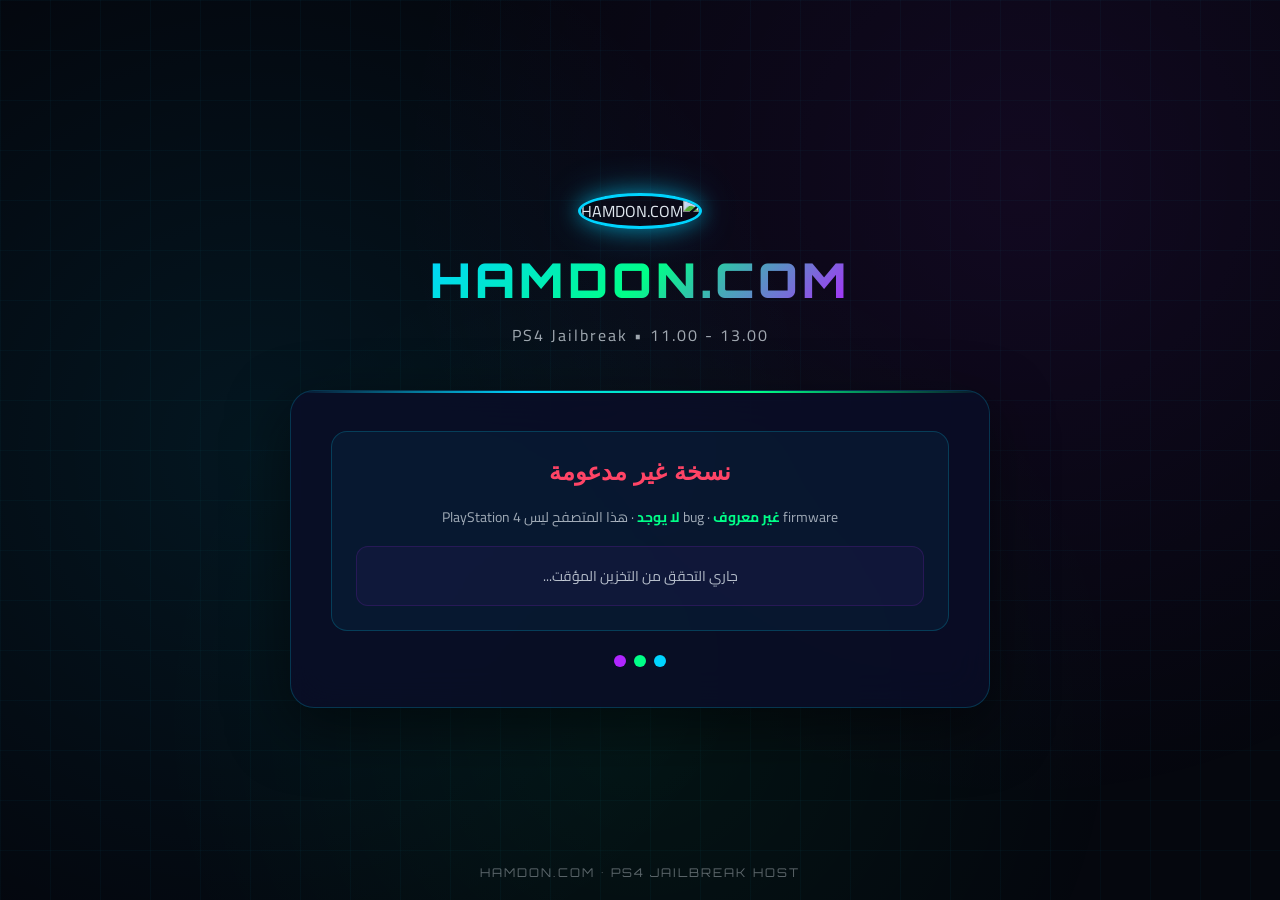
==== index.html @ dcbeb016 "Create index.html" ====
<!DOCTYPE html>
<html lang="ar" dir="rtl" manifest="cache.appcache">
<head>
<meta charset="utf-8">
<meta name="viewport" content="width=device-width,initial-scale=1">
<title>HAMDON.COM | PS4 Jailbreak 11.00 - 13.00</title>
<style>
@import url('https://fonts.googleapis.com/css2?family=Orbitron:wght@400;700;900&family=Cairo:wght@400;700;900&display=swap');

* { margin: 0; padding: 0; box-sizing: border-box; }

:root {
  --neon-blue: #00d4ff;
  --neon-green: #00ff88;
  --neon-purple: #b026ff;
  --dark-bg: #05070e;
  --card-bg: rgba(10, 14, 39, 0.85);
}

html, body {
  min-height: 100vh;
  background: var(--dark-bg);
  color: #e0e8f0;
  font-family: 'Cairo', system-ui, sans-serif;
  overflow-x: hidden;
  position: relative;
}

body::before {
  content: '';
  position: fixed;
  inset: 0;
  background: 
    radial-gradient(circle at 20% 50%, rgba(0, 212, 255, 0.08) 0%, transparent 50%),
    radial-gradient(circle at 80% 20%, rgba(176, 38, 255, 0.08) 0%, transparent 50%),
    radial-gradient(circle at 50% 80%, rgba(0, 255, 136, 0.06) 0%, transparent 50%);
  z-index: 0;
  animation: bgPulse 8s ease-in-out infinite alternate;
}

@keyframes bgPulse {
  0% { opacity: 0.6; }
  100% { opacity: 1; }
}

body::after {
  content: '';
  position: fixed;
  inset: 0;
  background-image: 
    linear-gradient(rgba(0, 212, 255, 0.03) 1px, transparent 1px),
    linear-gradient(90deg, rgba(0, 212, 255, 0.03) 1px, transparent 1px);
  background-size: 50px 50px;
  z-index: 0;
  pointer-events: none;
}

#container {
  position: relative;
  z-index: 2;
  min-height: 100vh;
  display: flex;
  flex-direction: column;
  align-items: center;
  justify-content: center;
  padding: 20px;
}

.logo-section {
  text-align: center;
  margin-bottom: 40px;
  animation: fadeInDown 0.6s ease-out;
}

@keyframes fadeInDown {
  from { opacity: 0; transform: translateY(-30px); }
  to { opacity: 1; transform: translateY(0); }
}

.logo-img {
  width: 120px;
  height: 120px;
  border-radius: 50%;
  border: 3px solid var(--neon-blue);
  box-shadow: 
    0 0 20px rgba(0, 212, 255, 0.5),
    0 0 40px rgba(0, 212, 255, 0.3);
  margin-bottom: 20px;
  animation: logoGlow 2s ease-in-out infinite alternate;
}

@keyframes logoGlow {
  0% { box-shadow: 0 0 20px rgba(0, 212, 255, 0.5); }
  100% { box-shadow: 0 0 30px rgba(0, 212, 255, 0.8), 0 0 60px rgba(0, 212, 255, 0.5); }
}

.brand-name {
  font-family: 'Orbitron', sans-serif;
  font-size: 48px;
  font-weight: 900;
  background: linear-gradient(135deg, var(--neon-blue), var(--neon-green), var(--neon-purple));
  -webkit-background-clip: text;
  -webkit-text-fill-color: transparent;
  background-clip: text;
  letter-spacing: 4px;
  margin-bottom: 10px;
}

.tagline {
  font-size: 16px;
  color: rgba(224, 232, 240, 0.7);
  letter-spacing: 2px;
}

.main-card {
  background: var(--card-bg);
  backdrop-filter: blur(20px);
  border: 1px solid rgba(0, 212, 255, 0.2);
  border-radius: 24px;
  padding: 40px;
  max-width: 700px;
  width: 100%;
  box-shadow: 0 20px 60px rgba(0, 0, 0, 0.5);
  animation: fadeInUp 0.6s ease-out 0.2s both;
  position: relative;
  overflow: hidden;
}

@keyframes fadeInUp {
  from { opacity: 0; transform: translateY(30px); }
  to { opacity: 1; transform: translateY(0); }
}

.main-card::before {
  content: '';
  position: absolute;
  top: 0;
  left: 0;
  right: 0;
  height: 2px;
  background: linear-gradient(90deg, transparent, var(--neon-blue), var(--neon-green), transparent);
  animation: scanLine 3s linear infinite;
}

@keyframes scanLine {
  0% { transform: translateX(-100%); }
  100% { transform: translateX(100%); }
}

.status-box {
  background: rgba(0, 212, 255, 0.05);
  border: 1px solid rgba(0, 212, 255, 0.2);
  border-radius: 16px;
  padding: 24px;
  margin-bottom: 24px;
  text-align: center;
}

#state {
  font-size: 24px;
  font-weight: 700;
  color: var(--neon-blue);
  font-family: 'Orbitron', sans-serif;
  min-height: 36px;
}

#state.detecting { color: var(--neon-blue); }
#state.success { color: var(--neon-green); }
#state.bad { color: #ff4466; }
#state.warn { color: #ffaa00; }

#det {
  font-size: 14px;
  color: rgba(224, 232, 240, 0.7);
  margin-top: 12px;
}

#det b { color: var(--neon-green); font-weight: 700; }

#cache {
  background: rgba(176, 38, 255, 0.05);
  border: 1px solid rgba(176, 38, 255, 0.15);
  border-radius: 12px;
  padding: 16px;
  text-align: center;
  font-size: 14px;
  color: rgba(224, 232, 240, 0.8);
  margin-top: 16px;
}

#cache.cacheok {
  background: rgba(0, 255, 136, 0.05);
  border-color: rgba(0, 255, 136, 0.2);
  color: var(--neon-green);
}

.tap-hint {
  margin-top: 20px;
  padding: 12px;
  background: rgba(255, 170, 0, 0.1);
  border: 1px solid rgba(255, 170, 0, 0.3);
  border-radius: 8px;
  color: #ffaa00;
  font-size: 14px;
  text-align: center;
  animation: pulse 1.5s ease-in-out infinite;
}

@keyframes pulse {
  0%, 100% { opacity: 0.7; }
  50% { opacity: 1; }
}

.loader-container {
  display: flex;
  justify-content: center;
  gap: 8px;
  margin-top: 20px;
}

.loader-dot {
  width: 12px;
  height: 12px;
  border-radius: 50%;
  background: var(--neon-blue);
  animation: dotPulse 1.4s ease-in-out infinite;
}

.loader-dot:nth-child(2) { animation-delay: 0.2s; background: var(--neon-green); }
.loader-dot:nth-child(3) { animation-delay: 0.4s; background: var(--neon-purple); }

@keyframes dotPulse {
  0%, 80%, 100% { transform: scale(0.6); opacity: 0.4; }
  40% { transform: scale(1.2); opacity: 1; }
}

.footer {
  position: fixed;
  bottom: 20px;
  left: 50%;
  transform: translateX(-50%);
  font-size: 12px;
  color: rgba(224, 232, 240, 0.4);
  letter-spacing: 2px;
  font-family: 'Orbitron', sans-serif;
  z-index: 2;
}

@media (max-width: 768px) {
  .brand-name { font-size: 32px; }
  .main-card { padding: 24px; }
  #state { font-size: 20px; }
}
</style>
</head>
<body>

<div id="container">
  
  <div class="logo-section">
    <img src="logo_raw.png" alt="HAMDON.COM" class="logo-img">
    <h1 class="brand-name">HAMDON.COM</h1>
    <p class="tagline">PS4 Jailbreak • 11.00 - 13.00</p>
  </div>

  <div class="main-card">
    
    <div class="status-box">
      <div id="state" class="detecting">
        جارٍ كشف إصدار النظام...
      </div>
      <div id="det"></div>
      <div id="cache">جاري التحقق من التخزين المؤقت...</div>
    </div>

    <div id="tapHint" class="tap-hint" style="display: none;">
       اضغط على الشاشة أو زر X للمتابعة 
    </div>

    <div class="loader-container">
      <div class="loader-dot"></div>
      <div class="loader-dot"></div>
      <div class="loader-dot"></div>
    </div>

  </div>

</div>

<div class="footer">HAMDON.COM • PS4 JAILBREAK HOST</div>

<script>
(function () {
    var stateEl = document.getElementById("state");
    var detEl = document.getElementById("det");
    var cacheEl = document.getElementById("cache");
    var tapHint = document.getElementById("tapHint");

    function setState(t, c) { 
        stateEl.textContent = t; 
        stateEl.className = c || "detecting"; 
    }

    function setCache(t, ok) { 
        cacheEl.textContent = t; 
        cacheEl.className = ok ? "cacheok" : ""; 
    }

    function showTapHint(msg) {
        tapHint.textContent = msg;
        tapHint.style.display = "block";
    }

    function hideTapHint() {
        tapHint.style.display = "none";
    }

    var params = new URLSearchParams(location.search);
    var key = null, fwnum = null;
    var m = /PlayStation\s+4[\/ ](\d+)\.(\d+)/.exec(navigator.userAgent);

    if (m) {
        var minor = parseInt(m[2], 16);
        var ms = minor.toString(16);
        if (ms.length < 2) ms = "0" + ms;
        key = m[1] + "." + ms;
        fwnum = parseInt(m[1], 10) * 100 + parseInt(ms, 10);
    }

    var bug = null, why = "";
    var forced = params.get("bug");

    if (forced === "lapse" || forced === "poops") {
        bug = forced;
        why = "تم التحديد يدوياً: " + forced;
    } else if (!key) {
        why = "هذا المتصفح ليس PlayStation 4";
        detEl.innerHTML = "firmware <b>غير معروف</b> &middot; bug <b>لا يوجد</b> &middot; " + why;
        setState("نسخة غير مدعومة", "bad");
        return;
    } else if (fwnum <= 1202) {
        bug = "lapse";
        why = key + " — متوافق (Lapse)";
    } else if (fwnum >= 1250) {
        bug = "poops";
        why = key + " — متوافق (Poops)";
    } else {
        why = key + " — غير مدعوم حالياً";
        detEl.innerHTML = "firmware <b>" + key + "</b> &middot; bug <b>غير مدعوم</b> &middot; " + why;
        setState("نسخة غير مدعومة", "bad");
        return;
    }

    detEl.innerHTML = "firmware <b>" + key + "</b> &middot; bug <b>" + bug.toUpperCase() + "</b> &middot; " + why;

    var target = (bug === "lapse" ? "run_lapse.html" : "run_poops.html") + location.search;

    function go() {
        setState("جارٍ تحميل " + bug + "...", "warn");
        hideTapHint();
        setTimeout(function() {
            location.replace(target);
        }, 500);
    }

    function waitForTap(msg, action) {
        setState(msg, "warn");
        showTapHint("⚡ اضغط على الشاشة أو زر X للمتابعة ⚡");
        function fire() {
            window.removeEventListener("click", fire);
            window.removeEventListener("keydown", fire);
            hideTapHint();
            action();
        }
        window.addEventListener("click", fire);
        window.addEventListener("keydown", fire);
    }

    var ac = window.applicationCache;
    
    if (!ac || !document.documentElement.hasAttribute("manifest")) {
        go();
    } else if (!navigator.onLine) {
        setCache("✓ أوفلاين - التشغيل من الذاكرة المؤقتة", true);
        go();
    } else if (ac.status === ac.IDLE) {
        setCache("✓ التخزين المؤقت جاهز", true);
        go();
    } else if (ac.status === ac.UPDATEREADY) {
        try { ac.swapCache(); } catch (e) {}
        setCache("✓ تم تحميل التحديث", true);
        waitForTap("تم تحميل التحديث - اضغط للمتابعة", function () { 
            location.reload(); 
        });
    } else {
        setCache("جارٍ تنزيل الملفات للعمل أوفلاين...");
        
        ac.addEventListener("downloading", function () { 
            setCache("⬇ جارٍ تنزيل الملفات للمرة الأولى...");
        }, false);
        
        ac.addEventListener("progress", function (e) {
            if (e && e.total)
                setCache(" تنزيل " + Math.round((e.loaded / e.total) * 100) + "%");
        }, false);
        
        ac.addEventListener("cached", function () {
            setCache("✓ اكتمل التنزيل - الموقع جاهز للعمل أوفلاين!", true);
            waitForTap("✓ تم التخزين بنجاح! اضغط للتشغيل", go);
        }, false);
        
        ac.addEventListener("updateready", function () {
            try { ac.swapCache(); } catch (e) {}
            setCache("✓ تم تحميل التحديث", true);
            waitForTap("✓ تحديث جاهز - اضغط لإعادة التحميل", function () { 
                location.reload(); 
            });
        }, false);
        
        ac.addEventListener("noupdate", function () {
            setCache("✓ التخزين المؤقت محدّث وجاهز", true);
            go();
        }, false);
        
        ac.addEventListener("error", function () {
            setCache("⚠ فشل التخزين المؤقت");
            waitForTap(" فشل التخزين - اضغط للتشغيل", go);
        }, false);
        
        ac.addEventListener("obsolete", function () {
            setCache(" Cache قديم");
            waitForTap(" Cache قديم - اضغط للتحديث", go);
        }, false);
    }
})();
</script>

</body>
</html>
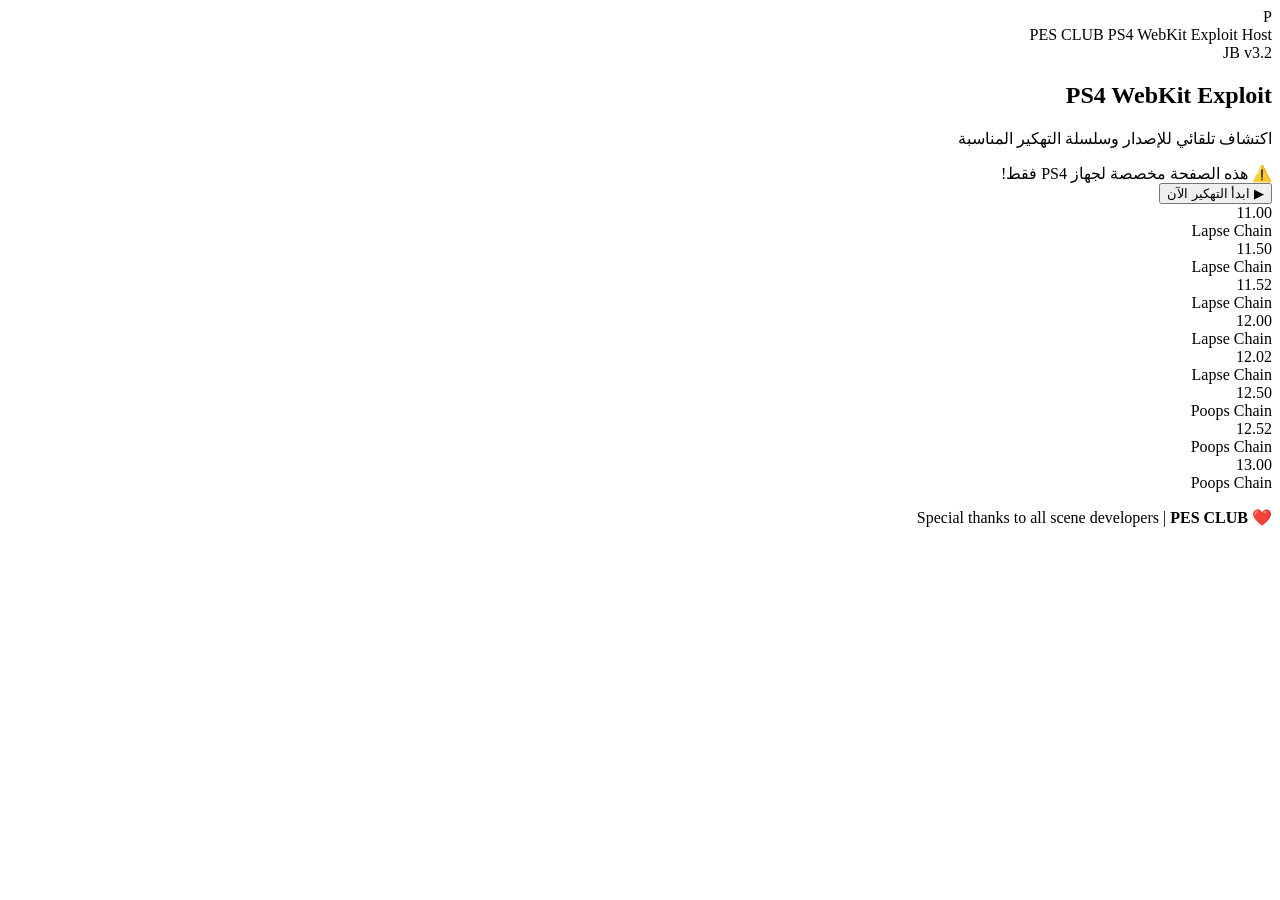
==== commit ca25cba9: "Update index.html" ====
--- a/index.html
+++ b/index.html
@@ -3,437 +3,166 @@
 <head>
 <meta charset="utf-8">
 <meta name="viewport" content="width=device-width,initial-scale=1">
-<title>HAMDON.COM | PS4 Jailbreak 11.00 - 13.00</title>
-<style>
-@import url('https://fonts.googleapis.com/css2?family=Orbitron:wght@400;700;900&family=Cairo:wght@400;700;900&display=swap');
-
-* { margin: 0; padding: 0; box-sizing: border-box; }
-
-:root {
-  --neon-blue: #00d4ff;
-  --neon-green: #00ff88;
-  --neon-purple: #b026ff;
-  --dark-bg: #05070e;
-  --card-bg: rgba(10, 14, 39, 0.85);
-}
-
-html, body {
-  min-height: 100vh;
-  background: var(--dark-bg);
-  color: #e0e8f0;
-  font-family: 'Cairo', system-ui, sans-serif;
-  overflow-x: hidden;
-  position: relative;
-}
-
-body::before {
-  content: '';
-  position: fixed;
-  inset: 0;
-  background: 
-    radial-gradient(circle at 20% 50%, rgba(0, 212, 255, 0.08) 0%, transparent 50%),
-    radial-gradient(circle at 80% 20%, rgba(176, 38, 255, 0.08) 0%, transparent 50%),
-    radial-gradient(circle at 50% 80%, rgba(0, 255, 136, 0.06) 0%, transparent 50%);
-  z-index: 0;
-  animation: bgPulse 8s ease-in-out infinite alternate;
-}
-
-@keyframes bgPulse {
-  0% { opacity: 0.6; }
-  100% { opacity: 1; }
-}
-
-body::after {
-  content: '';
-  position: fixed;
-  inset: 0;
-  background-image: 
-    linear-gradient(rgba(0, 212, 255, 0.03) 1px, transparent 1px),
-    linear-gradient(90deg, rgba(0, 212, 255, 0.03) 1px, transparent 1px);
-  background-size: 50px 50px;
-  z-index: 0;
-  pointer-events: none;
-}
-
-#container {
-  position: relative;
-  z-index: 2;
-  min-height: 100vh;
-  display: flex;
-  flex-direction: column;
-  align-items: center;
-  justify-content: center;
-  padding: 20px;
-}
-
-.logo-section {
-  text-align: center;
-  margin-bottom: 40px;
-  animation: fadeInDown 0.6s ease-out;
-}
-
-@keyframes fadeInDown {
-  from { opacity: 0; transform: translateY(-30px); }
-  to { opacity: 1; transform: translateY(0); }
-}
-
-.logo-img {
-  width: 120px;
-  height: 120px;
-  border-radius: 50%;
-  border: 3px solid var(--neon-blue);
-  box-shadow: 
-    0 0 20px rgba(0, 212, 255, 0.5),
-    0 0 40px rgba(0, 212, 255, 0.3);
-  margin-bottom: 20px;
-  animation: logoGlow 2s ease-in-out infinite alternate;
-}
-
-@keyframes logoGlow {
-  0% { box-shadow: 0 0 20px rgba(0, 212, 255, 0.5); }
-  100% { box-shadow: 0 0 30px rgba(0, 212, 255, 0.8), 0 0 60px rgba(0, 212, 255, 0.5); }
-}
-
-.brand-name {
-  font-family: 'Orbitron', sans-serif;
-  font-size: 48px;
-  font-weight: 900;
-  background: linear-gradient(135deg, var(--neon-blue), var(--neon-green), var(--neon-purple));
-  -webkit-background-clip: text;
-  -webkit-text-fill-color: transparent;
-  background-clip: text;
-  letter-spacing: 4px;
-  margin-bottom: 10px;
-}
-
-.tagline {
-  font-size: 16px;
-  color: rgba(224, 232, 240, 0.7);
-  letter-spacing: 2px;
-}
-
-.main-card {
-  background: var(--card-bg);
-  backdrop-filter: blur(20px);
-  border: 1px solid rgba(0, 212, 255, 0.2);
-  border-radius: 24px;
-  padding: 40px;
-  max-width: 700px;
-  width: 100%;
-  box-shadow: 0 20px 60px rgba(0, 0, 0, 0.5);
-  animation: fadeInUp 0.6s ease-out 0.2s both;
-  position: relative;
-  overflow: hidden;
-}
-
-@keyframes fadeInUp {
-  from { opacity: 0; transform: translateY(30px); }
-  to { opacity: 1; transform: translateY(0); }
-}
-
-.main-card::before {
-  content: '';
-  position: absolute;
-  top: 0;
-  left: 0;
-  right: 0;
-  height: 2px;
-  background: linear-gradient(90deg, transparent, var(--neon-blue), var(--neon-green), transparent);
-  animation: scanLine 3s linear infinite;
-}
-
-@keyframes scanLine {
-  0% { transform: translateX(-100%); }
-  100% { transform: translateX(100%); }
-}
-
-.status-box {
-  background: rgba(0, 212, 255, 0.05);
-  border: 1px solid rgba(0, 212, 255, 0.2);
-  border-radius: 16px;
-  padding: 24px;
-  margin-bottom: 24px;
-  text-align: center;
-}
-
-#state {
-  font-size: 24px;
-  font-weight: 700;
-  color: var(--neon-blue);
-  font-family: 'Orbitron', sans-serif;
-  min-height: 36px;
-}
-
-#state.detecting { color: var(--neon-blue); }
-#state.success { color: var(--neon-green); }
-#state.bad { color: #ff4466; }
-#state.warn { color: #ffaa00; }
-
-#det {
-  font-size: 14px;
-  color: rgba(224, 232, 240, 0.7);
-  margin-top: 12px;
-}
-
-#det b { color: var(--neon-green); font-weight: 700; }
-
-#cache {
-  background: rgba(176, 38, 255, 0.05);
-  border: 1px solid rgba(176, 38, 255, 0.15);
-  border-radius: 12px;
-  padding: 16px;
-  text-align: center;
-  font-size: 14px;
-  color: rgba(224, 232, 240, 0.8);
-  margin-top: 16px;
-}
-
-#cache.cacheok {
-  background: rgba(0, 255, 136, 0.05);
-  border-color: rgba(0, 255, 136, 0.2);
-  color: var(--neon-green);
-}
-
-.tap-hint {
-  margin-top: 20px;
-  padding: 12px;
-  background: rgba(255, 170, 0, 0.1);
-  border: 1px solid rgba(255, 170, 0, 0.3);
-  border-radius: 8px;
-  color: #ffaa00;
-  font-size: 14px;
-  text-align: center;
-  animation: pulse 1.5s ease-in-out infinite;
-}
-
-@keyframes pulse {
-  0%, 100% { opacity: 0.7; }
-  50% { opacity: 1; }
-}
-
-.loader-container {
-  display: flex;
-  justify-content: center;
-  gap: 8px;
-  margin-top: 20px;
-}
-
-.loader-dot {
-  width: 12px;
-  height: 12px;
-  border-radius: 50%;
-  background: var(--neon-blue);
-  animation: dotPulse 1.4s ease-in-out infinite;
-}
-
-.loader-dot:nth-child(2) { animation-delay: 0.2s; background: var(--neon-green); }
-.loader-dot:nth-child(3) { animation-delay: 0.4s; background: var(--neon-purple); }
-
-@keyframes dotPulse {
-  0%, 80%, 100% { transform: scale(0.6); opacity: 0.4; }
-  40% { transform: scale(1.2); opacity: 1; }
-}
-
-.footer {
-  position: fixed;
-  bottom: 20px;
-  left: 50%;
-  transform: translateX(-50%);
-  font-size: 12px;
-  color: rgba(224, 232, 240, 0.4);
-  letter-spacing: 2px;
-  font-family: 'Orbitron', sans-serif;
-  z-index: 2;
-}
-
-@media (max-width: 768px) {
-  .brand-name { font-size: 32px; }
-  .main-card { padding: 24px; }
-  #state { font-size: 20px; }
-}
-</style>
+<title>PES CLUB | PS4 Jailbreak Host</title>
+<link rel="stylesheet" href="style.css">
 </head>
 <body>
 
-<div id="container">
-  
-  <div class="logo-section">
-    <img src="logo_raw.png" alt="HAMDON.COM" class="logo-img">
-    <h1 class="brand-name">HAMDON.COM</h1>
-    <p class="tagline">PS4 Jailbreak • 11.00 - 13.00</p>
-  </div>
+<div class="shell">
+    <header class="topbar">
+        <div class="brand">
+            <div class="brand-logo">P</div>
+            <div class="brand-text">
+                <span class="brand-name">PES CLUB</span>
+                <span class="brand-sub">PS4 WebKit Exploit Host</span>
+            </div>
+        </div>
+        <div class="badge">JB v3.2</div>
+    </header>
 
-  <div class="main-card">
-    
-    <div class="status-box">
-      <div id="state" class="detecting">
-        جارٍ كشف إصدار النظام...
-      </div>
-      <div id="det"></div>
-      <div id="cache">جاري التحقق من التخزين المؤقت...</div>
-    </div>
+    <main class="wrap">
+        <section class="hero">
+            <h1 class="hero-title">PS4 <span class="accent">WebKit</span> Exploit</h1>
+            <p class="hero-sub">اكتشاف تلقائي للإصدار وسلسلة التهكير المناسبة</p>
+        </section>
 
-    <div id="tapHint" class="tap-hint" style="display: none;">
-       اضغط على الشاشة أو زر X للمتابعة 
-    </div>
+        <section class="status-panel">
+            <span id="msgs" class="status-text loading">⏳ جارٍ فحص النظام...</span>
+            <br>
+            <button id="runBtn" class="btn hidden" type="button">▶ ابدأ التهكير الآن</button>
+        </section>
 
-    <div class="loader-container">
-      <div class="loader-dot"></div>
-      <div class="loader-dot"></div>
-      <div class="loader-dot"></div>
-    </div>
+        <section class="fw-section">
+            <div class="fw-grid">
+                <div class="fw-card" data-fw="11.00"><div class="fw-ver">11.00</div><span class="fw-chain lapse">Lapse Chain</span></div>
+                <div class="fw-card" data-fw="11.50"><div class="fw-ver">11.50</div><span class="fw-chain lapse">Lapse Chain</span></div>
+                <div class="fw-card" data-fw="11.52"><div class="fw-ver">11.52</div><span class="fw-chain lapse">Lapse Chain</span></div>
+                <div class="fw-card" data-fw="12.00"><div class="fw-ver">12.00</div><span class="fw-chain lapse">Lapse Chain</span></div>
+                <div class="fw-card" data-fw="12.02"><div class="fw-ver">12.02</div><span class="fw-chain lapse">Lapse Chain</span></div>
+                <div class="fw-card" data-fw="12.50"><div class="fw-ver">12.50</div><span class="fw-chain poops">Poops Chain</span></div>
+                <div class="fw-card" data-fw="12.52"><div class="fw-ver">12.52</div><span class="fw-chain poops">Poops Chain</span></div>
+                <div class="fw-card" data-fw="13.00"><div class="fw-ver">13.00</div><span class="fw-chain poops">Poops Chain</span></div>
+            </div>
+        </section>
+    </main>
 
-  </div>
-
+    <footer class="foot">
+        <p>❤️ Special thanks to all scene developers | <strong>PES CLUB</strong></p>
+    </footer>
 </div>
-
-<div class="footer">HAMDON.COM • PS4 JAILBREAK HOST</div>
 
 <script>
 (function () {
-    var stateEl = document.getElementById("state");
-    var detEl = document.getElementById("det");
-    var cacheEl = document.getElementById("cache");
-    var tapHint = document.getElementById("tapHint");
+    var msgs = document.getElementById('msgs');
+    var runBtn = document.getElementById('runBtn');
 
-    function setState(t, c) { 
-        stateEl.textContent = t; 
-        stateEl.className = c || "detecting"; 
+    function updateStatus(msg, cls) {
+        msgs.innerHTML = msg;
+        msgs.className = 'status-text' + (cls ? ' ' + cls : '');
     }
 
-    function setCache(t, ok) { 
-        cacheEl.textContent = t; 
-        cacheEl.className = ok ? "cacheok" : ""; 
+    var uaFull = navigator.userAgent;
+    var match = uaFull.match(/PlayStation 4[ \/](\d+)\.(\d+)/i);
+    var isPS4 = match !== null;
+    var fwVersion = isPS4 ? match[1] + "." + match[2] : "Unknown";
+    var fwNum = 0;
+    var key = null;
+    var bug = null;
+
+    if (match) {
+        key = match[1] + "." + match[2];
+        fwNum = parseInt(match[1], 10) * 100 + parseInt(match[2], 10);
     }
 
-    function showTapHint(msg) {
-        tapHint.textContent = msg;
-        tapHint.style.display = "block";
+    if (isPS4) {
+        if (fwNum <= 1202) bug = "lapse";
+        else if (fwNum >= 1250) bug = "poops";
     }
 
-    function hideTapHint() {
-        tapHint.style.display = "none";
+    var redirected = false;
+    var reloadedOnce = false;
+
+    function redirectToRun() {
+        if (redirected || !isPS4 || !bug) return;
+        redirected = true;
+        var target = bug === 'lapse' ? 'run_lapse.html' : 'run_poops.html';
+        updateStatus('🚀 جارٍ تحميل سلسلة ' + (bug === 'lapse' ? 'Lapse' : 'Poops') + '...', 'success');
+        setTimeout(function() { location.replace(target); }, 600);
     }
 
-    var params = new URLSearchParams(location.search);
-    var key = null, fwnum = null;
-    var m = /PlayStation\s+4[\/ ](\d+)\.(\d+)/.exec(navigator.userAgent);
-
-    if (m) {
-        var minor = parseInt(m[2], 16);
-        var ms = minor.toString(16);
-        if (ms.length < 2) ms = "0" + ms;
-        key = m[1] + "." + ms;
-        fwnum = parseInt(m[1], 10) * 100 + parseInt(ms, 10);
+    var appCache = window.applicationCache;
+    if (appCache) {
+        appCache.addEventListener('checking', function() { updateStatus('⏳ جارٍ التحقق من الملفات...'); }, false);
+        appCache.addEventListener('downloading', function() { updateStatus('📥 جارٍ تنزيل الملفات للعمل أوفلاين...', 'loading'); }, false);
+        appCache.addEventListener('progress', function(e) {
+            if (e && e.total) updateStatus('📥 جارٍ التنزيل: ' + Math.round((e.loaded / e.total) * 100) + '%...', 'loading');
+        }, false);
+        appCache.addEventListener('cached', function() {
+            updateStatus('✅ تم حفظ الملفات بنجاح. اضغط على "ابدأ التهكير الآن"', 'success');
+            runBtn.className = 'btn';
+        }, false);
+        appCache.addEventListener('noupdate', function() {
+            updateStatus('✅ الملفات محدثة وجاهزة - جارٍ البدء...', 'success');
+            setTimeout(redirectToRun, 600);
+        }, false);
+        appCache.addEventListener('updateready', function() {
+            try { appCache.swapCache(); } catch (e) {}
+            if (!reloadedOnce) {
+                reloadedOnce = true;
+                updateStatus('🔄 يوجد تحديث - جارٍ إعادة التحميل...', 'loading');
+                setTimeout(function() { location.reload(); }, 300);
+            } else {
+                updateStatus('✅ تم التحديث بنجاح - جارٍ البدء...', 'success');
+                setTimeout(redirectToRun, 600);
+            }
+        }, false);
+        appCache.addEventListener('error', function() {
+            updateStatus('⚠️ فشل حفظ الكاش - اضغط "ابدأ" للتشغيل عبر الإنترنت', 'error');
+            runBtn.className = 'btn';
+        }, false);
+        appCache.addEventListener('obsolete', function() {
+            updateStatus('⚠️ الكاش قديم - اضغط "ابدأ" للمتابعة', 'error');
+            runBtn.className = 'btn';
+        }, false);
     }
 
-    var bug = null, why = "";
-    var forced = params.get("bug");
+    document.addEventListener("DOMContentLoaded", function() {
+        if (key) {
+            var cards = document.querySelectorAll('.fw-card');
+            for (var i = 0; i < cards.length; i++) {
+                if (cards[i].getAttribute('data-fw') === key) {
+                    cards[i].className += ' active';
+                }
+            }
+        }
 
-    if (forced === "lapse" || forced === "poops") {
-        bug = forced;
-        why = "تم التحديد يدوياً: " + forced;
-    } else if (!key) {
-        why = "هذا المتصفح ليس PlayStation 4";
-        detEl.innerHTML = "firmware <b>غير معروف</b> &middot; bug <b>لا يوجد</b> &middot; " + why;
-        setState("نسخة غير مدعومة", "bad");
-        return;
-    } else if (fwnum <= 1202) {
-        bug = "lapse";
-        why = key + " — متوافق (Lapse)";
-    } else if (fwnum >= 1250) {
-        bug = "poops";
-        why = key + " — متوافق (Poops)";
-    } else {
-        why = key + " — غير مدعوم حالياً";
-        detEl.innerHTML = "firmware <b>" + key + "</b> &middot; bug <b>غير مدعوم</b> &middot; " + why;
-        setState("نسخة غير مدعومة", "bad");
-        return;
-    }
+        if (!isPS4) {
+            updateStatus('⚠️ هذه الصفحة مخصصة لجهاز PS4 فقط!', 'error');
+            return;
+        }
 
-    detEl.innerHTML = "firmware <b>" + key + "</b> &middot; bug <b>" + bug.toUpperCase() + "</b> &middot; " + why;
+        if (!bug) {
+            updateStatus('❌ الإصدار غير مدعوم: ' + fwVersion, 'error');
+            return;
+        }
 
-    var target = (bug === "lapse" ? "run_lapse.html" : "run_poops.html") + location.search;
+        updateStatus('✅ تم اكتشاف جهاز PS4 بالإصدار: ' + fwVersion + ' (' + (bug === 'lapse' ? 'Lapse' : 'Poops') + ')', 'success');
+        runBtn.className = 'btn';
+        runBtn.addEventListener('click', redirectToRun, false);
 
-    function go() {
-        setState("جارٍ تحميل " + bug + "...", "warn");
-        hideTapHint();
+        if (!appCache) {
+            setTimeout(redirectToRun, 400);
+            return;
+        }
+
         setTimeout(function() {
-            location.replace(target);
-        }, 500);
-    }
-
-    function waitForTap(msg, action) {
-        setState(msg, "warn");
-        showTapHint("⚡ اضغط على الشاشة أو زر X للمتابعة ⚡");
-        function fire() {
-            window.removeEventListener("click", fire);
-            window.removeEventListener("keydown", fire);
-            hideTapHint();
-            action();
-        }
-        window.addEventListener("click", fire);
-        window.addEventListener("keydown", fire);
-    }
-
-    var ac = window.applicationCache;
-    
-    if (!ac || !document.documentElement.hasAttribute("manifest")) {
-        go();
-    } else if (!navigator.onLine) {
-        setCache("✓ أوفلاين - التشغيل من الذاكرة المؤقتة", true);
-        go();
-    } else if (ac.status === ac.IDLE) {
-        setCache("✓ التخزين المؤقت جاهز", true);
-        go();
-    } else if (ac.status === ac.UPDATEREADY) {
-        try { ac.swapCache(); } catch (e) {}
-        setCache("✓ تم تحميل التحديث", true);
-        waitForTap("تم تحميل التحديث - اضغط للمتابعة", function () { 
-            location.reload(); 
-        });
-    } else {
-        setCache("جارٍ تنزيل الملفات للعمل أوفلاين...");
-        
-        ac.addEventListener("downloading", function () { 
-            setCache("⬇ جارٍ تنزيل الملفات للمرة الأولى...");
-        }, false);
-        
-        ac.addEventListener("progress", function (e) {
-            if (e && e.total)
-                setCache(" تنزيل " + Math.round((e.loaded / e.total) * 100) + "%");
-        }, false);
-        
-        ac.addEventListener("cached", function () {
-            setCache("✓ اكتمل التنزيل - الموقع جاهز للعمل أوفلاين!", true);
-            waitForTap("✓ تم التخزين بنجاح! اضغط للتشغيل", go);
-        }, false);
-        
-        ac.addEventListener("updateready", function () {
-            try { ac.swapCache(); } catch (e) {}
-            setCache("✓ تم تحميل التحديث", true);
-            waitForTap("✓ تحديث جاهز - اضغط لإعادة التحميل", function () { 
-                location.reload(); 
-            });
-        }, false);
-        
-        ac.addEventListener("noupdate", function () {
-            setCache("✓ التخزين المؤقت محدّث وجاهز", true);
-            go();
-        }, false);
-        
-        ac.addEventListener("error", function () {
-            setCache("⚠ فشل التخزين المؤقت");
-            waitForTap(" فشل التخزين - اضغط للتشغيل", go);
-        }, false);
-        
-        ac.addEventListener("obsolete", function () {
-            setCache(" Cache قديم");
-            waitForTap(" Cache قديم - اضغط للتحديث", go);
-        }, false);
-    }
+            if (!redirected) {
+                updateStatus('⏳ التنزيل بطيء - اضغط "ابدأ التهكير الآن" عندما تكون مستعداً', 'loading');
+                runBtn.className = 'btn';
+            }
+        }, 30000);
+    });
 })();
 </script>
-
 </body>
 </html>
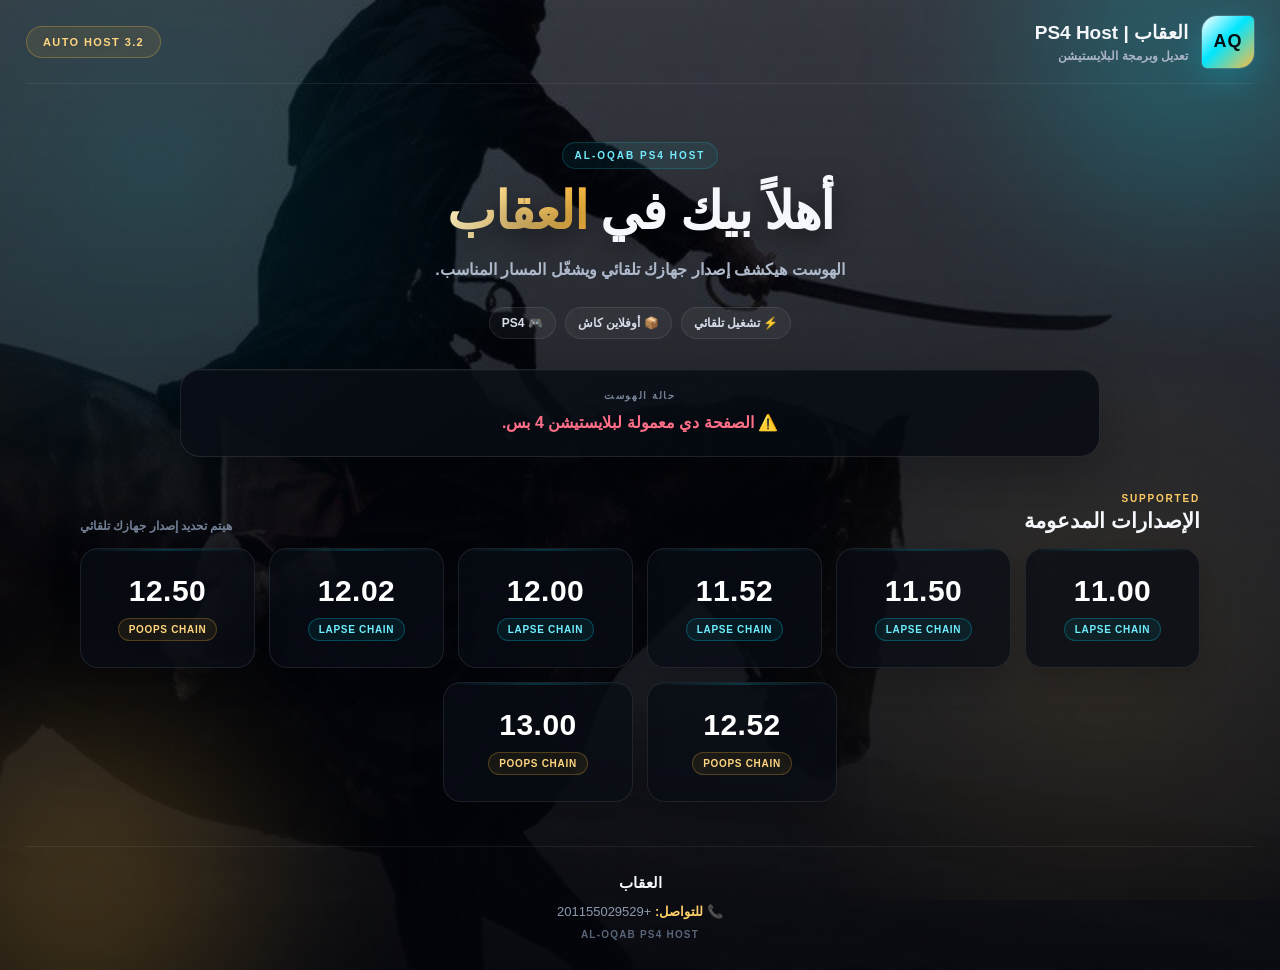
==== commit c1837a7d: "Add files via upload" ====
--- a/index.html
+++ b/index.html
@@ -3,56 +3,99 @@
 <head>
 <meta charset="utf-8">
 <meta name="viewport" content="width=device-width,initial-scale=1">
-<title>PES CLUB | PS4 Jailbreak Host</title>
+<title>العقاب | PS4 Host</title>
 <link rel="stylesheet" href="style.css">
 </head>
 <body>
+<div class="page-glow glow-one"></div>
+<div class="page-glow glow-two"></div>
 
 <div class="shell">
     <header class="topbar">
         <div class="brand">
-            <div class="brand-logo">P</div>
+            <div class="brand-logo">AQ</div>
             <div class="brand-text">
-                <span class="brand-name">PES CLUB</span>
-                <span class="brand-sub">PS4 WebKit Exploit Host</span>
+                <span class="brand-name">العقاب | PS4 Host</span>
+                <span class="brand-sub">تعديل وبرمجة البلايستيشن</span>
             </div>
         </div>
-        <div class="badge">JB v3.2</div>
+        <div class="badge">AUTO HOST 3.2</div>
     </header>
 
     <main class="wrap">
         <section class="hero">
-            <h1 class="hero-title">PS4 <span class="accent">WebKit</span> Exploit</h1>
-            <p class="hero-sub">اكتشاف تلقائي للإصدار وسلسلة التهكير المناسبة</p>
+            <div class="eyebrow">AL-OQAB PS4 HOST</div>
+            <h1 class="hero-title">أهلاً بيك في <span class="accent">العقاب</span></h1>
+            <p class="hero-sub">الهوست هيكشف إصدار جهازك تلقائي ويشغّل المسار المناسب.</p>
+
+            <div class="hero-pills">
+                <span>⚡ تشغيل تلقائي</span>
+                <span>📦 أوفلاين كاش</span>
+                <span>🎮 PS4</span>
+            </div>
         </section>
 
         <section class="status-panel">
-            <span id="msgs" class="status-text loading">⏳ جارٍ فحص النظام...</span>
+            <div class="status-label">حالة الهوست</div>
+            <span id="msgs" class="status-text loading">⏳ بنجهّز الملفات...</span>
             <br>
-            <button id="runBtn" class="btn hidden" type="button">▶ ابدأ التهكير الآن</button>
+            <button id="runBtn" class="btn hidden" type="button">▶ شغّل دلوقتي</button>
         </section>
 
         <section class="fw-section">
+            <div class="section-head">
+                <div>
+                    <span class="section-kicker">SUPPORTED</span>
+                    <h2 class="fw-heading">الإصدارات المدعومة</h2>
+                </div>
+                <span class="section-note">هيتم تحديد إصدار جهازك تلقائي</span>
+            </div>
+
             <div class="fw-grid">
-                <div class="fw-card" data-fw="11.00"><div class="fw-ver">11.00</div><span class="fw-chain lapse">Lapse Chain</span></div>
-                <div class="fw-card" data-fw="11.50"><div class="fw-ver">11.50</div><span class="fw-chain lapse">Lapse Chain</span></div>
-                <div class="fw-card" data-fw="11.52"><div class="fw-ver">11.52</div><span class="fw-chain lapse">Lapse Chain</span></div>
-                <div class="fw-card" data-fw="12.00"><div class="fw-ver">12.00</div><span class="fw-chain lapse">Lapse Chain</span></div>
-                <div class="fw-card" data-fw="12.02"><div class="fw-ver">12.02</div><span class="fw-chain lapse">Lapse Chain</span></div>
-                <div class="fw-card" data-fw="12.50"><div class="fw-ver">12.50</div><span class="fw-chain poops">Poops Chain</span></div>
-                <div class="fw-card" data-fw="12.52"><div class="fw-ver">12.52</div><span class="fw-chain poops">Poops Chain</span></div>
-                <div class="fw-card" data-fw="13.00"><div class="fw-ver">13.00</div><span class="fw-chain poops">Poops Chain</span></div>
+                <div class="fw-card" data-fw="11.00">
+                    <div class="fw-ver">11.00</div>
+                    <span class="fw-chain lapse">Lapse Chain</span>
+                </div>
+                <div class="fw-card" data-fw="11.50">
+                    <div class="fw-ver">11.50</div>
+                    <span class="fw-chain lapse">Lapse Chain</span>
+                </div>
+                <div class="fw-card" data-fw="11.52">
+                    <div class="fw-ver">11.52</div>
+                    <span class="fw-chain lapse">Lapse Chain</span>
+                </div>
+                <div class="fw-card" data-fw="12.00">
+                    <div class="fw-ver">12.00</div>
+                    <span class="fw-chain lapse">Lapse Chain</span>
+                </div>
+                <div class="fw-card" data-fw="12.02">
+                    <div class="fw-ver">12.02</div>
+                    <span class="fw-chain lapse">Lapse Chain</span>
+                </div>
+                <div class="fw-card" data-fw="12.50">
+                    <div class="fw-ver">12.50</div>
+                    <span class="fw-chain poops">Poops Chain</span>
+                </div>
+                <div class="fw-card" data-fw="12.52">
+                    <div class="fw-ver">12.52</div>
+                    <span class="fw-chain poops">Poops Chain</span>
+                </div>
+                <div class="fw-card" data-fw="13.00">
+                    <div class="fw-ver">13.00</div>
+                    <span class="fw-chain poops">Poops Chain</span>
+                </div>
             </div>
         </section>
     </main>
 
     <footer class="foot">
-        <p>❤️ Special thanks to all scene developers | <strong>PES CLUB</strong></p>
+        <div class="foot-brand">العقاب</div>
+        <p>📞 <strong>للتواصل:</strong> +201155029529</p>
+        <p class="copyright">AL-OQAB PS4 HOST</p>
     </footer>
 </div>
 
 <script>
-(function () {
     var msgs = document.getElementById('msgs');
     var runBtn = document.getElementById('runBtn');
 
@@ -64,7 +107,7 @@
     var uaFull = navigator.userAgent;
     var match = uaFull.match(/PlayStation 4[ \/](\d+)\.(\d+)/i);
     var isPS4 = match !== null;
-    var fwVersion = isPS4 ? match[1] + "." + match[2] : "Unknown";
+    var fwVersion = isPS4 ? match[1] + "." + match[2] : "غير معروف";
     var fwNum = 0;
     var key = null;
     var bug = null;
@@ -75,78 +118,113 @@
     }
 
     if (isPS4) {
-        if (fwNum <= 1202) bug = "lapse";
-        else if (fwNum >= 1250) bug = "poops";
+        if (fwNum <= 1202) {
+            bug = "lapse";
+        } else if (fwNum >= 1250) {
+            bug = "poops";
+        }
     }
 
     var redirected = false;
     var reloadedOnce = false;
+    var RELOAD_KEY = 'alaqab_host_reloaded_v2';
 
     function redirectToRun() {
         if (redirected || !isPS4 || !bug) return;
         redirected = true;
+
         var target = bug === 'lapse' ? 'run_lapse.html' : 'run_poops.html';
-        updateStatus('🚀 جارٍ تحميل سلسلة ' + (bug === 'lapse' ? 'Lapse' : 'Poops') + '...', 'success');
-        setTimeout(function() { location.replace(target); }, 600);
-    }
-
+        updateStatus('🚀 تمام، بنشغّل ' + (bug === 'lapse' ? 'Lapse' : 'Poops') + ' دلوقتي...', 'success');
+        window.location.replace(target);
+    }
+
+    var cacheState = 'unknown';
+    var SAFETY_MS = 30000;
     var appCache = window.applicationCache;
+
+    function showRunButton() {
+        runBtn.className = 'btn';
+    }
+
     if (appCache) {
-        appCache.addEventListener('checking', function() { updateStatus('⏳ جارٍ التحقق من الملفات...'); }, false);
-        appCache.addEventListener('downloading', function() { updateStatus('📥 جارٍ تنزيل الملفات للعمل أوفلاين...', 'loading'); }, false);
+        appCache.addEventListener('checking', function() {
+            updateStatus('⏳ بنراجع ملفات الأوفلاين...');
+        }, false);
+
+        appCache.addEventListener('downloading', function() {
+            updateStatus('📥 أول مرة؟ بنحفظ الملفات عشان تشتغل من غير نت...');
+        }, false);
+
         appCache.addEventListener('progress', function(e) {
-            if (e && e.total) updateStatus('📥 جارٍ التنزيل: ' + Math.round((e.loaded / e.total) * 100) + '%...', 'loading');
-        }, false);
+            if (e && e.total) {
+                var pct = Math.round((e.loaded / e.total) * 100);
+                updateStatus('📥 التحميل وصل ' + pct + '%...');
+            }
+        }, false);
+
         appCache.addEventListener('cached', function() {
-            updateStatus('✅ تم حفظ الملفات بنجاح. اضغط على "ابدأ التهكير الآن"', 'success');
-            runBtn.className = 'btn';
-        }, false);
+            cacheState = 'cold';
+            updateStatus('✅ كله تمام واتحفظ أوفلاين. دوس تشغيل عشان نبدأ.', 'success');
+            showRunButton();
+        }, false);
+
         appCache.addEventListener('noupdate', function() {
-            updateStatus('✅ الملفات محدثة وجاهزة - جارٍ البدء...', 'success');
+            cacheState = 'warm';
+            updateStatus('✅ الملفات جاهزة أوفلاين، بنبدأ دلوقتي...', 'success');
             setTimeout(redirectToRun, 600);
         }, false);
+
         appCache.addEventListener('updateready', function() {
             try { appCache.swapCache(); } catch (e) {}
+
             if (!reloadedOnce) {
                 reloadedOnce = true;
-                updateStatus('🔄 يوجد تحديث - جارٍ إعادة التحميل...', 'loading');
+                try { sessionStorage.setItem(RELOAD_KEY, '1'); } catch (e) {}
+                updateStatus('🔄 فيه تحديث جديد للملفات، بنعمل إعادة تحميل...');
                 setTimeout(function() { location.reload(); }, 300);
             } else {
-                updateStatus('✅ تم التحديث بنجاح - جارٍ البدء...', 'success');
+                cacheState = 'warm';
+                updateStatus('✅ التحديث خلص، بنبدأ...', 'success');
                 setTimeout(redirectToRun, 600);
             }
         }, false);
+
         appCache.addEventListener('error', function() {
-            updateStatus('⚠️ فشل حفظ الكاش - اضغط "ابدأ" للتشغيل عبر الإنترنت', 'error');
-            runBtn.className = 'btn';
-        }, false);
+            cacheState = 'error';
+            updateStatus('⚠️ الاتصال بالخادم مش متاح. لو الملفات متخزنة، دوس تشغيل.');
+            showRunButton();
+        }, false);
+
         appCache.addEventListener('obsolete', function() {
-            updateStatus('⚠️ الكاش قديم - اضغط "ابدأ" للمتابعة', 'error');
-            runBtn.className = 'btn';
+            cacheState = 'error';
+            updateStatus('⚠️ نسخة الكاش قديمة. جرّب تشغيل دلوقتي أو افتح الهوست أونلاين مرة.');
+            showRunButton();
         }, false);
     }
 
     document.addEventListener("DOMContentLoaded", function() {
         if (key) {
             var cards = document.querySelectorAll('.fw-card');
+
             for (var i = 0; i < cards.length; i++) {
                 if (cards[i].getAttribute('data-fw') === key) {
-                    cards[i].className += ' active';
+                    cards[i].className += ' active-fw';
                 }
             }
         }
 
         if (!isPS4) {
-            updateStatus('⚠️ هذه الصفحة مخصصة لجهاز PS4 فقط!', 'error');
+            updateStatus('⚠️ الصفحة دي معمولة لبلايستيشن 4 بس.', 'error');
             return;
         }
 
         if (!bug) {
-            updateStatus('❌ الإصدار غير مدعوم: ' + fwVersion, 'error');
+            updateStatus('❌ الإصدار ' + fwVersion + ' مش موجود ضمن الإصدارات المدعومة.', 'error');
             return;
         }
 
-        updateStatus('✅ تم اكتشاف جهاز PS4 بالإصدار: ' + fwVersion + ' (' + (bug === 'lapse' ? 'Lapse' : 'Poops') + ')', 'success');
+        updateStatus('✅ لقينا إصدار جهازك: ' + fwVersion + ' — المسار: ' + (bug === 'lapse' ? 'Lapse' : 'Poops') + '.', 'success');
+
         runBtn.className = 'btn';
         runBtn.addEventListener('click', redirectToRun, false);
 
@@ -157,12 +235,11 @@
 
         setTimeout(function() {
             if (!redirected) {
-                updateStatus('⏳ التنزيل بطيء - اضغط "ابدأ التهكير الآن" عندما تكون مستعداً', 'loading');
-                runBtn.className = 'btn';
-            }
-        }, 30000);
+                updateStatus('⏳ التحميل واخد وقت شوية. تقدر تدوس تشغيل يدوي.');
+                showRunButton();
+            }
+        }, SAFETY_MS);
     });
-})();
 </script>
 </body>
 </html>
--- a/style.css
+++ b/style.css
@@ -0,0 +1,550 @@
+/* ============================================================
+   AL-OQAB - PS4 Host UI
+   Designed for the user's existing image_15d165.jpg background.
+   ============================================================ */
+
+* {
+    margin: 0;
+    padding: 0;
+    box-sizing: border-box;
+}
+
+html {
+    min-height: 100%;
+    font-family: "Segoe UI", Tahoma, Arial, sans-serif;
+    color: #f5f7fb;
+    background: #03050a;
+}
+
+body {
+    min-height: 100vh;
+    overflow-x: hidden;
+    background:
+        linear-gradient(180deg, rgba(2, 4, 10, 0.74), rgba(2, 4, 10, 0.95)),
+        url('image_15d165.jpg') no-repeat center center fixed;
+    background-size: cover;
+    position: relative;
+}
+
+body:before {
+    content: "";
+    position: fixed;
+    inset: 0;
+    pointer-events: none;
+    z-index: 0;
+    background:
+        radial-gradient(circle at 12% 18%, rgba(0, 229, 255, 0.11), transparent 30%),
+        radial-gradient(circle at 86% 75%, rgba(255, 190, 62, 0.09), transparent 28%);
+}
+
+.page-glow {
+    position: fixed;
+    width: 340px;
+    height: 340px;
+    border-radius: 50%;
+    pointer-events: none;
+    filter: blur(90px);
+    opacity: 0.22;
+    z-index: 0;
+}
+
+.glow-one {
+    top: -120px;
+    right: -80px;
+    background: #00e5ff;
+}
+
+.glow-two {
+    bottom: -160px;
+    left: -90px;
+    background: #ffbd3f;
+}
+
+.shell {
+    position: relative;
+    z-index: 1;
+    width: 100%;
+    max-width: 1320px;
+    min-height: 100vh;
+    margin: 0 auto;
+    padding: 0 26px;
+    display: flex;
+    flex-direction: column;
+}
+
+.topbar {
+    min-height: 84px;
+    display: flex;
+    align-items: center;
+    justify-content: space-between;
+    gap: 20px;
+    border-bottom: 1px solid rgba(255, 255, 255, 0.08);
+}
+
+.brand {
+    display: flex;
+    align-items: center;
+    min-width: 0;
+}
+
+.brand-logo {
+    width: 52px;
+    height: 52px;
+    flex: 0 0 52px;
+    display: flex;
+    align-items: center;
+    justify-content: center;
+    border-radius: 15px 5px 15px 5px;
+    font-weight: 900;
+    font-size: 18px;
+    letter-spacing: 1px;
+    color: #041014;
+    background: linear-gradient(135deg, #ffffff 0%, #00e5ff 45%, #ffbd3f 100%);
+    box-shadow:
+        0 0 0 1px rgba(255,255,255,0.15),
+        0 12px 34px rgba(0, 229, 255, 0.22);
+}
+
+.brand-text {
+    margin-right: 14px;
+    text-align: right;
+    min-width: 0;
+}
+
+.brand-name {
+    display: block;
+    font-size: 19px;
+    font-weight: 900;
+    white-space: nowrap;
+}
+
+.brand-sub {
+    display: block;
+    margin-top: 5px;
+    color: #a9b4c7;
+    font-size: 12px;
+    font-weight: 600;
+}
+
+.badge {
+    flex: 0 0 auto;
+    padding: 9px 16px;
+    border: 1px solid rgba(255, 189, 63, 0.28);
+    border-radius: 999px;
+    color: #ffd67f;
+    background: rgba(255, 189, 63, 0.08);
+    font-size: 11px;
+    font-weight: 900;
+    letter-spacing: 1.4px;
+    box-shadow: inset 0 0 20px rgba(255, 189, 63, 0.04);
+}
+
+.badge-lapse {
+    color: #71f1ff;
+    border-color: rgba(0, 229, 255, 0.30);
+    background: rgba(0, 229, 255, 0.08);
+}
+
+.badge-poops {
+    color: #ffd67f;
+    border-color: rgba(255, 189, 63, 0.30);
+    background: rgba(255, 189, 63, 0.08);
+}
+
+.wrap {
+    flex: 1;
+    width: 100%;
+    padding: 58px 0 44px;
+    display: flex;
+    flex-direction: column;
+    justify-content: center;
+}
+
+.hero {
+    max-width: 900px;
+    margin: 0 auto 30px;
+    text-align: center;
+}
+
+.eyebrow {
+    display: inline-block;
+    margin-bottom: 13px;
+    padding: 7px 12px;
+    border: 1px solid rgba(0, 229, 255, 0.18);
+    border-radius: 999px;
+    color: #72ecff;
+    background: rgba(0, 229, 255, 0.06);
+    font-size: 10px;
+    font-weight: 900;
+    letter-spacing: 2px;
+}
+
+.hero-title {
+    font-size: 52px;
+    line-height: 1.15;
+    font-weight: 900;
+    letter-spacing: -1px;
+    text-shadow: 0 8px 26px rgba(0,0,0,0.5);
+}
+
+.accent {
+    color: #ffcf69;
+    background: linear-gradient(90deg, #fff1bd, #ffbd3f);
+    -webkit-background-clip: text;
+    background-clip: text;
+    -webkit-text-fill-color: transparent;
+}
+
+.hero-sub {
+    max-width: 740px;
+    margin: 14px auto 0;
+    color: #aeb9cb;
+    font-size: 16px;
+    line-height: 1.8;
+    font-weight: 600;
+}
+
+.hero-pills {
+    margin-top: 22px;
+    display: flex;
+    flex-wrap: wrap;
+    justify-content: center;
+    gap: 9px;
+}
+
+.hero-pills span {
+    padding: 8px 12px;
+    border: 1px solid rgba(255,255,255,0.09);
+    border-radius: 999px;
+    color: #d7deea;
+    background: rgba(255,255,255,0.045);
+    font-size: 12px;
+    font-weight: 700;
+}
+
+.status-panel {
+    width: 100%;
+    max-width: 920px;
+    margin: 0 auto 36px;
+    padding: 20px 24px;
+    text-align: center;
+    border: 1px solid rgba(255,255,255,0.10);
+    border-radius: 20px;
+    background: linear-gradient(145deg, rgba(10,14,22,0.88), rgba(4,8,15,0.78));
+    box-shadow:
+        0 22px 60px rgba(0,0,0,0.32),
+        inset 0 1px 0 rgba(255,255,255,0.04);
+}
+
+.status-label {
+    margin-bottom: 8px;
+    color: #758195;
+    font-size: 10px;
+    font-weight: 900;
+    letter-spacing: 1.6px;
+    text-transform: uppercase;
+}
+
+.status-text {
+    color: #6feeff;
+    font-size: 16px;
+    font-weight: 800;
+    line-height: 1.7;
+}
+
+.status-text.loading {
+    animation: pulse 1.35s ease-in-out infinite;
+}
+
+.status-text.error {
+    color: #ff6f87;
+}
+
+.status-text.success {
+    color: #77efb0;
+}
+
+@keyframes pulse {
+    0%, 100% { opacity: 1; }
+    50% { opacity: 0.48; }
+}
+
+.fw-section {
+    width: 100%;
+    max-width: 1120px;
+    margin: 0 auto;
+}
+
+.section-head {
+    margin-bottom: 15px;
+    display: flex;
+    align-items: end;
+    justify-content: space-between;
+    gap: 20px;
+}
+
+.section-kicker {
+    display: block;
+    margin-bottom: 5px;
+    color: #ffcb63;
+    font-size: 10px;
+    font-weight: 900;
+    letter-spacing: 1.8px;
+}
+
+.fw-heading {
+    color: #f4f7fb;
+    font-size: 21px;
+    font-weight: 900;
+}
+
+.section-note {
+    color: #738096;
+    font-size: 12px;
+    font-weight: 600;
+}
+
+.fw-grid {
+    display: flex;
+    flex-wrap: wrap;
+    justify-content: center;
+    margin: -7px;
+}
+
+.fw-card {
+    position: relative;
+    flex: 1 1 150px;
+    max-width: 190px;
+    min-height: 120px;
+    margin: 7px;
+    padding: 20px 16px;
+    display: flex;
+    flex-direction: column;
+    align-items: center;
+    justify-content: center;
+    overflow: hidden;
+    border: 1px solid rgba(255,255,255,0.09);
+    border-radius: 18px;
+    background: rgba(8,12,20,0.76);
+    box-shadow: 0 12px 32px rgba(0,0,0,0.20);
+    transition: transform .20s ease, border-color .20s ease, box-shadow .20s ease;
+}
+
+.fw-card:before {
+    content: "";
+    position: absolute;
+    top: 0;
+    right: 0;
+    left: 0;
+    height: 2px;
+    background: linear-gradient(90deg, transparent, rgba(0,229,255,.75), transparent);
+    opacity: .25;
+}
+
+.fw-card:hover,
+.fw-card.active-fw {
+    transform: translateY(-5px);
+    border-color: rgba(0,229,255,0.48);
+    box-shadow:
+        0 18px 45px rgba(0,0,0,0.30),
+        0 0 24px rgba(0,229,255,0.08);
+}
+
+.fw-card.active-fw:after {
+    content: "جهازك";
+    position: absolute;
+    top: 8px;
+    left: 8px;
+    padding: 3px 7px;
+    border-radius: 999px;
+    color: #071014;
+    background: #6feeff;
+    font-size: 9px;
+    font-weight: 900;
+}
+
+.fw-ver {
+    font-size: 30px;
+    font-weight: 900;
+    color: #ffffff;
+    letter-spacing: .5px;
+}
+
+.fw-chain {
+    display: inline-block;
+    margin-top: 10px;
+    padding: 5px 10px;
+    border-radius: 999px;
+    font-size: 10px;
+    font-weight: 900;
+    letter-spacing: .7px;
+    text-transform: uppercase;
+}
+
+.fw-chain.lapse {
+    color: #6feeff;
+    border: 1px solid rgba(0,229,255,0.24);
+    background: rgba(0,229,255,0.07);
+}
+
+.fw-chain.poops {
+    color: #ffd67f;
+    border: 1px solid rgba(255,189,63,0.24);
+    background: rgba(255,189,63,0.07);
+}
+
+.btn {
+    display: inline-block;
+    margin-top: 16px;
+    padding: 11px 25px;
+    border: 0;
+    border-radius: 12px;
+    color: #061015;
+    background: linear-gradient(90deg, #6feeff, #ffcf69);
+    font-size: 13px;
+    font-weight: 900;
+    cursor: pointer;
+    box-shadow: 0 11px 30px rgba(0,229,255,0.13);
+    transition: transform .18s ease, filter .18s ease;
+}
+
+.btn:hover {
+    transform: translateY(-2px);
+    filter: brightness(1.08);
+}
+
+.btn.hidden {
+    display: none;
+}
+
+.run-wrap {
+    padding-top: 42px;
+}
+
+.run-card {
+    width: 100%;
+    max-width: 820px;
+    margin: 0 auto;
+    padding: 48px 28px;
+    text-align: center;
+    border: 1px solid rgba(255,255,255,0.10);
+    border-radius: 28px;
+    background: linear-gradient(145deg, rgba(7,11,18,0.90), rgba(4,7,13,0.82));
+    box-shadow: 0 30px 90px rgba(0,0,0,.42);
+}
+
+.run-icon {
+    width: 70px;
+    height: 70px;
+    margin: 0 auto 16px;
+    display: flex;
+    align-items: center;
+    justify-content: center;
+    border-radius: 22px 7px 22px 7px;
+    color: #061015;
+    background: linear-gradient(135deg, #70efff, #ffce68);
+    font-size: 28px;
+    box-shadow: 0 15px 38px rgba(0,229,255,.15);
+}
+
+.run-status {
+    margin-top: 30px;
+    margin-bottom: 18px;
+}
+
+.run-tip {
+    color: #69758a;
+    font-size: 12px;
+    font-weight: 600;
+}
+
+.foot {
+    padding: 22px 0 26px;
+    text-align: center;
+    border-top: 1px solid rgba(255,255,255,0.07);
+    color: #8c98ac;
+    font-size: 13px;
+    line-height: 1.8;
+}
+
+.foot-brand {
+    margin-bottom: 4px;
+    color: #f5f7fb;
+    font-size: 15px;
+    font-weight: 900;
+}
+
+.foot strong {
+    color: #ffcf69;
+}
+
+.copyright {
+    margin-top: 3px;
+    color: #596579;
+    font-size: 10px;
+    font-weight: 800;
+    letter-spacing: 1.2px;
+}
+
+@media (max-width: 720px) {
+    .shell {
+        padding: 0 16px;
+    }
+
+    .topbar {
+        min-height: 74px;
+    }
+
+    .brand-logo {
+        width: 44px;
+        height: 44px;
+        flex-basis: 44px;
+        border-radius: 13px 5px 13px 5px;
+        font-size: 15px;
+    }
+
+    .brand-name {
+        font-size: 15px;
+    }
+
+    .brand-sub {
+        font-size: 10px;
+    }
+
+    .badge {
+        padding: 7px 10px;
+        font-size: 9px;
+    }
+
+    .wrap {
+        padding-top: 38px;
+    }
+
+    .hero-title {
+        font-size: 36px;
+    }
+
+    .hero-sub {
+        font-size: 14px;
+    }
+
+    .section-head {
+        align-items: flex-start;
+        flex-direction: column;
+        gap: 7px;
+    }
+
+    .fw-card {
+        flex-basis: 130px;
+        min-height: 108px;
+    }
+
+    .fw-ver {
+        font-size: 26px;
+    }
+
+    .run-card {
+        padding: 36px 18px;
+        border-radius: 22px;
+    }
+}
